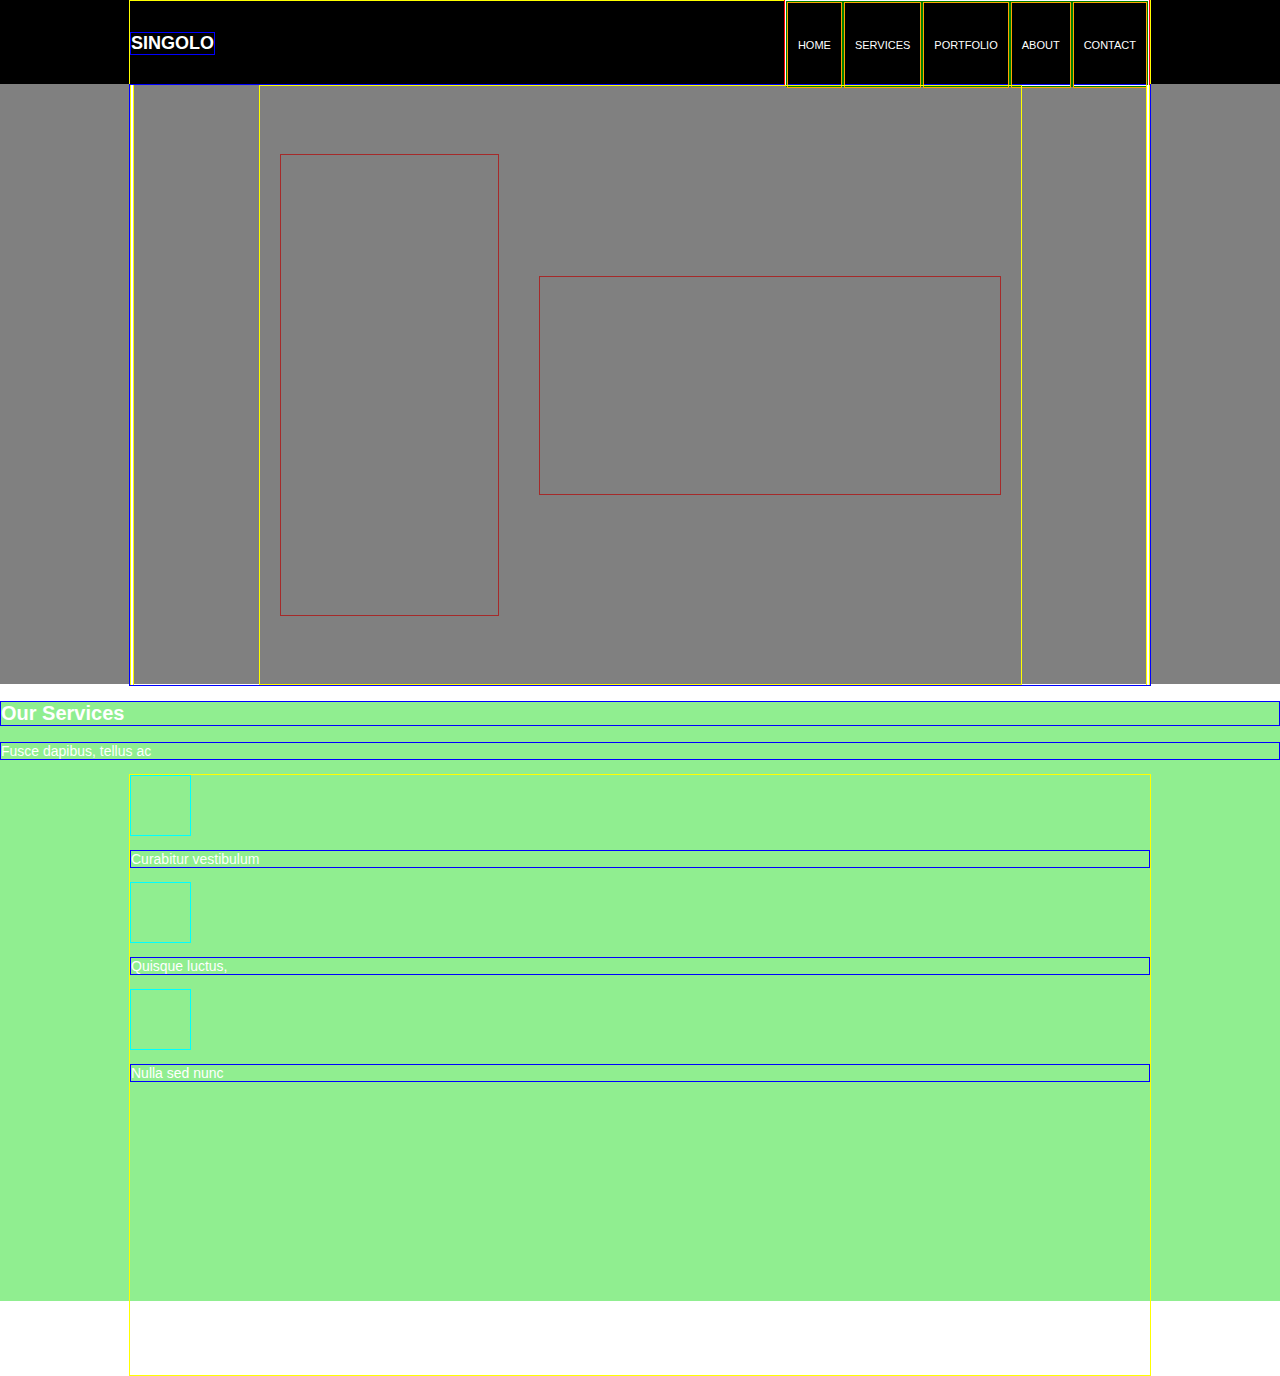
==== singolo1.html @ cde4108e "Singolo/feature: add .html, add .css" ====
﻿<!DOCTYPE html>
<html>
	<head>
		<meta http-equiv="Content-Type" content="text/html; charset=utf-8">
		<title>Singolo</title>
		<link rel="stylesheet" href="singolo1.css">
		<link href="font-awesome-4.7.0/css/font-awesome.min.css" rel="stylesheet">				
	</head>
	<body>	
		<header>
			<div>
				<h1>
					<div class="header-poster-container">
						<div>
						</div>					
					</div>
					<span>SINGOLO</span>									
				</h1>
				<nav class="styled-nav">
					<ul class="nav-menu">			
						<li>
							<a href='#'>HOME</a>
						</li>					
						<li>
							<a href='#'>SERVICES</a>
						</li>
						<li>
							<a href='#'>PORTFOLIO</a>
						</li>
						<li>
							<a href='#'>ABOUT</a>
						</li>
						<li>
							<a href='#'>CONTACT</a>
						</li>					
					</ul>

				</nav>
			</div>
		</header>
		<main>			
			<section class='section-1'>				
				<div class="main-slider">
					<div>
						<i class="fa fa-chevron-left"></i>
					</div>
					<div class="main-slider-content-container">
						<div>
							
						</div>
						<div>
							
						</div>
					</div>
					<div>
						<i class="fa fa-chevron-right"></i>
					</div>
				</div>
			</section>
			<section class='section-2'>				
				<h2>Our Services</h2>
				<p>Fusce dapibus, tellus ac </p>
				<div class="main-content-container">	
					<div>
						<div class="content-icon">						
						</div>
						<div>
							<h3>Custom Design</h3>
							<p>Curabitur vestibulum</p>
						</div>
					</div>
					<div>
						<div class="content-icon">						
						</div>
						<div>
							<h3>Inovative Ideas</h3>
							<p>Quisque luctus,</p>
						</div>
					</div>
					<div>
						<div class="content-icon">						
						</div>
						<div>
							<h3>Love Is The Answer</h3>
							<p>Nulla sed nunc</p>
						</div>
					</div>
				</div>
			</section>
		</main>								
	</body>
</html>
---- singolo1.css ----
html{
	height:100%;
}

body{
/*	width: 1300px;*/
		
	min-height: 100%;
	height: auto;
	position: relative;
	color: rgb(255,255,255);
	background-color: rgb(255,255,255);
	margin: 0 auto;
	padding: 0;
	font-family: Lato-Regular, Verdana, sans-serif;
	font-size: 0;
	user-select: none;
	cursor: default;
}

.content-back-padding{
	height: 64px;
}

header{
	height: 84px;
	max-height: 84px;	
	background-color: black;	
}


header>div{
	height: 100%;
	width: 1020px;
	margin: 0 auto;
	display: flex;
	justify-content: space-between;
	align-items: center;


	border: 1px solid yellow;
}


h1{
	

	border: 1px solid blue;
}

h1 span{
	font-size: 18px;
}




.styled-nav{
	height: 100%;
	display: flex;
	justify-content: center;
	align-items: center;




	border: 1px solid red;
}

.nav-menu a{
	height: 100%;
	padding: 0 10px;
	

	display: flex;
	align-items: center;
	font-size: 11px;
	text-decoration: none;
	font-family: Segoe-WP, Arial, sans-serif;
	color: white;


	border: 1px solid orange;
}

.nav-menu a:hover{	
	color: red;

}


.nav-menu{
	height: 100%;
	display: flex;
	padding: 0;


	border: 1px solid white;
}

.nav-menu li{
	height: 100%;


	border: 1px solid green;
}



.section-1{
	height: 600px;
	max-height: 600px;	
	background-color: gray;
/*	display: flex;	
	justify-content: center;
	align-items: center;*/
}

.main-slider{
	height: 100%;
	width: 1020px;
	margin: 0 auto;
	display: flex;
	justify-content: space-between;

	border: 1px solid blue;
}
.main-slider>div{
/*	height: 100%;*/
	display: flex;
	align-items: center;
	

	border: 1px solid yellow;
}
.main-slider i{	
	height: 100%;
	display: flex;
	align-items: center;
	font-size: 20px;
	color: orange;
	
	border: 1px solid white;		
}

.main-slider-content-container>div:nth-child(1){
	height: 460px;
	width: 217px;
	margin: 0 20px;
	background-image: url("assets/mobile_vertical.png");
	background-repeat: no-repeat;

	border: 1px solid brown;
}
.main-slider-content-container>div:nth-child(2){
	height: 217px;
	width: 460px;
	margin: 0 20px;
	background-image: url("assets/mobile_horizontal.png");
	background-repeat: no-repeat;

	border: 1px solid brown;
}



.section-2{
	height: 600px;
	max-height: 600px;	
	background-color: lightgreen;
/*	display: flex;	
	justify-content: center;
	align-items: center;*/
}

.main-content-container{
	height: 100%;
	width: 1020px;
	margin: 0 auto;

	
	border: 1px solid yellow;
}

h2{
	font-size: 20px;

	border: 1px solid blue;
}

.section-2 p{
	font-size: 14px;

	border: 1px solid blue;
}


.content-icon{
	height: 59px;
	width: 59px;
	border: 1px solid aqua;
}
div:nth-child(1)>.content-icon{
	background-image: url("assets/Pen.png");
}
div:nth-child(2)>.content-icon{
	background-image: url("assets/Bulb.png");
}
div:nth-child(3)>.content-icon{
	background-image: url("assets/Heart.png");
}
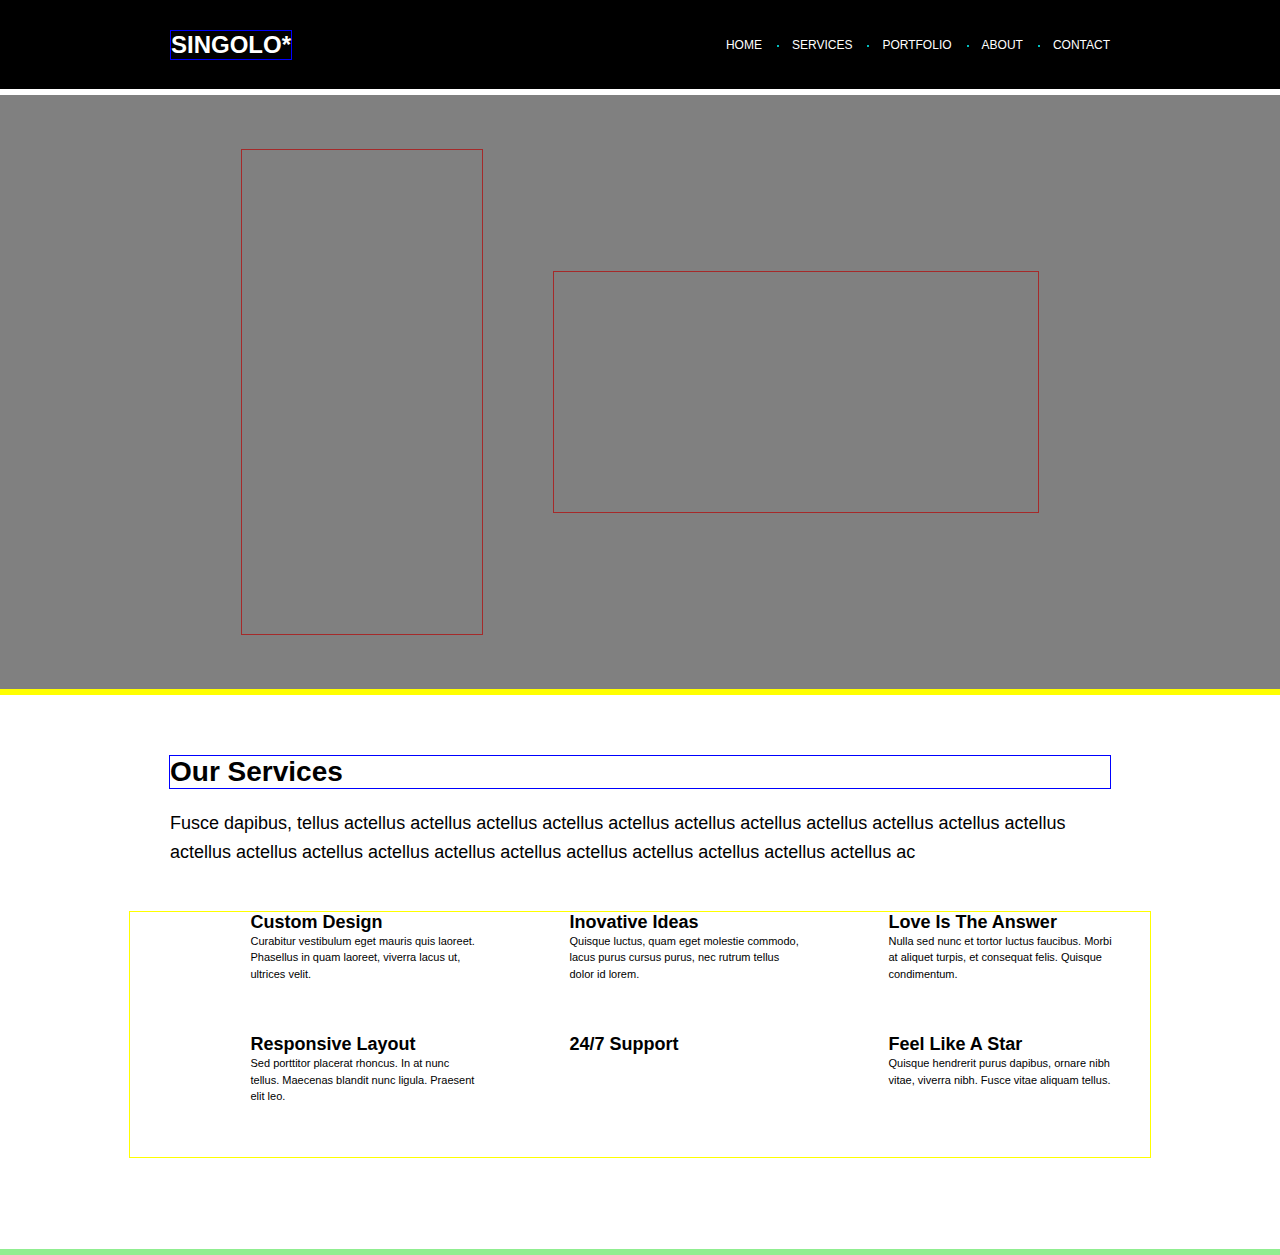
==== commit 2c7e2eb5: "Singolo/refact: modify .html, .css" ====
--- a/singolo1.html
+++ b/singolo1.html
@@ -9,12 +9,8 @@
 	<body>	
 		<header>
 			<div>
-				<h1>
-					<div class="header-poster-container">
-						<div>
-						</div>					
-					</div>
-					<span>SINGOLO</span>									
+				<h1>					
+					SINGOLO*								
 				</h1>
 				<nav class="styled-nav">
 					<ul class="nav-menu">			
@@ -59,14 +55,14 @@
 			</section>
 			<section class='section-2'>				
 				<h2>Our Services</h2>
-				<p>Fusce dapibus, tellus ac </p>
+				<p>Fusce dapibus, tellus actellus actellus actellus actellus actellus actellus actellus actellus actellus actellus actellus actellus actellus actellus actellus actellus actellus actellus actellus actellus actellus actellus ac </p>
 				<div class="main-content-container">	
 					<div>
 						<div class="content-icon">						
 						</div>
 						<div>
 							<h3>Custom Design</h3>
-							<p>Curabitur vestibulum</p>
+							<p>Curabitur vestibulum eget mauris quis laoreet. Phasellus in quam laoreet, viverra lacus ut, ultrices velit.</p>
 						</div>
 					</div>
 					<div>
@@ -74,7 +70,7 @@
 						</div>
 						<div>
 							<h3>Inovative Ideas</h3>
-							<p>Quisque luctus,</p>
+							<p>Quisque luctus, quam eget molestie commodo, lacus purus cursus purus, nec rutrum tellus dolor id lorem.</p>
 						</div>
 					</div>
 					<div>
@@ -82,9 +78,37 @@
 						</div>
 						<div>
 							<h3>Love Is The Answer</h3>
-							<p>Nulla sed nunc</p>
+							<p>Nulla sed nunc et tortor luctus faucibus. Morbi at aliquet turpis, et consequat felis. Quisque condimentum.</p>
 						</div>
 					</div>
+					<div>
+						<div class="content-icon">						
+						</div>
+						<div>
+							<h3>Responsive Layout</h3>
+							<p>Sed porttitor placerat rhoncus. In at nunc tellus. Maecenas blandit nunc ligula. Praesent elit leo.</p>
+						</div>
+					</div>
+					<div>
+						<div class="content-icon">						
+						</div>
+						<div>
+							<h3>24/7 Support</h3>
+							<p></p>
+						</div>
+					</div>
+					<div>
+						<div class="content-icon">						
+						</div>
+						<div>
+							<h3>Feel Like A Star</h3>
+							<p>Quisque hendrerit purus dapibus, ornare nibh vitae, viverra nibh. Fusce vitae aliquam tellus.</p>
+						</div>
+					</div>
+					
+					
+					
+					
 				</div>
 			</section>
 		</main>								
--- a/singolo1.css
+++ b/singolo1.css
@@ -1,3 +1,10 @@
+@font-face{
+	font-family: 'Lato-Regular';
+	src: url('assets/fonts/Lato-Regular.ttf');
+}
+
+
+
 html{
 	height:100%;
 }
@@ -23,182 +30,260 @@
 }
 
 header{
-	height: 84px;
-	max-height: 84px;	
-	background-color: black;	
+	height: 89px;
+	max-height: 89px;	
+	background-color: black;
+	border-bottom: 6px solid white;	
 }
 
 
 header>div{
+	height: 100%;
+	width: 940px;
+	margin: 0 auto;
+	padding: 0 40px;
+	display: flex;
+	justify-content: space-between;
+	align-items: center;
+
+
+/*	border: 1px solid yellow;*/
+}
+
+
+h1{
+	font-size: 24px;
+
+
+	border: 1px solid blue;
+}
+
+
+.styled-nav{
+	height: 100%;
+	display: flex;
+	justify-content: center;
+	align-items: center;
+
+
+/*	border: 1px solid red;*/
+}
+
+.nav-menu a{
+	height: 100%;
+	padding: 0 15px;
+	
+
+	display: flex;
+	align-items: center;
+	font-size: 12px;
+	text-decoration: none;
+	font-family: Lato-Regular, Arial, sans-serif;
+	color: white;
+
+
+/*	border: 1px solid orange;*/
+}
+
+.nav-menu li:last-child a{
+	padding-right: 0;
+}
+
+.nav-menu a:hover{	
+	color: red;
+
+}
+
+
+.nav-menu{
+	height: 100%;
+	display: flex;
+	padding: 0;
+
+
+/*	border: 1px solid white;*/
+}
+
+.nav-menu li{
+	height: 100%;
+	position: relative;
+
+
+/*	border: 1px solid green;*/
+}
+
+.nav-menu li::before{
+	content:"";
+	width: 2px;
+	height: 2px;
+	display: block;
+	position: absolute;
+	top: 50%;
+	background-color: aqua;
+	border-radius: 50%;	
+	
+	
+/*	border: 1px solid white;*/
+}
+
+.nav-menu li:first-child::before{
+	display: none;
+}
+
+
+
+
+.section-1{
+	height: 594px;
+	max-height: 594px;	
+	background-color: gray;
+	border-bottom: 6px solid yellow;
+	
+/*	display: flex;	
+	justify-content: center;
+	align-items: center;*/
+}
+
+.main-slider{
 	height: 100%;
 	width: 1020px;
 	margin: 0 auto;
 	display: flex;
-	justify-content: space-between;
-	align-items: center;
-
-
-	border: 1px solid yellow;
-}
-
-
-h1{
-	
-
-	border: 1px solid blue;
-}
-
-h1 span{
-	font-size: 18px;
-}
-
-
-
-
-.styled-nav{
-	height: 100%;
-	display: flex;
-	justify-content: center;
-	align-items: center;
-
-
-
-
-	border: 1px solid red;
-}
-
-.nav-menu a{
-	height: 100%;
-	padding: 0 10px;
-	
-
-	display: flex;
-	align-items: center;
-	font-size: 11px;
-	text-decoration: none;
-	font-family: Segoe-WP, Arial, sans-serif;
-	color: white;
-
-
-	border: 1px solid orange;
-}
-
-.nav-menu a:hover{	
-	color: red;
-
-}
-
-
-.nav-menu{
-	height: 100%;
-	display: flex;
-	padding: 0;
-
-
-	border: 1px solid white;
-}
-
-.nav-menu li{
-	height: 100%;
-
-
-	border: 1px solid green;
-}
-
-
-
-.section-1{
-	height: 600px;
-	max-height: 600px;	
-	background-color: gray;
+	justify-content: center;
+
+/*	border: 1px solid blue;*/
+}
+.main-slider>div{
+/*	height: 100%;*/
+	display: flex;
+	align-items: center;
+	
+
+/*	border: 1px solid yellow;*/
+}
+.main-slider i{	
+	height: 100%;
+	display: flex;
+	align-items: center;
+	font-size: 26px;
+	color: orange;
+	
+/*	border: 1px solid white;*/		
+}
+
+
+.main-slider-content-container{
+	margin: 0 19px;
+}
+
+
+
+
+
+.main-slider-content-container>div:nth-child(1){
+	height: 484px;
+	width: 240px;
+	margin: 0 35px;
+	background-image: url("assets/mobile_vertical.png");
+	background-repeat: no-repeat;
+
+	border: 1px solid brown;
+}
+.main-slider-content-container>div:nth-child(2){
+	height: 240px;
+	width: 484px;
+	margin: 0 35px;
+	background-image: url("assets/mobile_horizontal.png");
+	background-repeat: no-repeat;
+
+	border: 1px solid brown;
+}
+
+
+
+.section-2{
+	height: 494px;
+	max-height: 494px;
+	background-color: white;
+	border-bottom: 6px solid lightgreen;
+/*	background-color: lightgreen;*/
+	
 /*	display: flex;	
 	justify-content: center;
 	align-items: center;*/
 }
 
-.main-slider{
-	height: 100%;
+.main-content-container{
+/*	height: 100%;*/
 	width: 1020px;
 	margin: 0 auto;
 	display: flex;
-	justify-content: space-between;
+	flex-wrap: wrap;
+	justify-content: center;
+	
+
+	border: 1px solid yellow;
+}
+
+.main-content-container>div{
+/*	width: 33%;	*/
+	
+	display: flex;
+	margin-bottom: 52px;
+	margin-right: 0px;
+	margin-left: 10px;
+	
+/*	border: 1px solid red;*/
+}
+
+
+
+
+
+
+
+h2{
+	width: 940px;
+	font-size: 28px;
+	font-weight: 900;
+	margin: 60px auto 20px auto;
 
 	border: 1px solid blue;
 }
-.main-slider>div{
-/*	height: 100%;*/
-	display: flex;
-	align-items: center;
-	
-
-	border: 1px solid yellow;
-}
-.main-slider i{	
-	height: 100%;
-	display: flex;
-	align-items: center;
-	font-size: 20px;
-	color: orange;
-	
-	border: 1px solid white;		
-}
-
-.main-slider-content-container>div:nth-child(1){
-	height: 460px;
-	width: 217px;
-	margin: 0 20px;
-	background-image: url("assets/mobile_vertical.png");
-	background-repeat: no-repeat;
-
-	border: 1px solid brown;
-}
-.main-slider-content-container>div:nth-child(2){
-	height: 217px;
-	width: 460px;
-	margin: 0 20px;
-	background-image: url("assets/mobile_horizontal.png");
-	background-repeat: no-repeat;
-
-	border: 1px solid brown;
-}
-
-
-
-.section-2{
-	height: 600px;
-	max-height: 600px;	
-	background-color: lightgreen;
-/*	display: flex;	
-	justify-content: center;
-	align-items: center;*/
-}
-
-.main-content-container{
-	height: 100%;
-	width: 1020px;
-	margin: 0 auto;
-
-	
-	border: 1px solid yellow;
-}
-
-h2{
-	font-size: 20px;
-
-	border: 1px solid blue;
-}
-
-.section-2 p{
-	font-size: 14px;
-
-	border: 1px solid blue;
-}
-
+
+.section-2 {
+	color: black;
+}
+
+.section-2>p{
+	width: 940px;
+	margin: 0 auto 44px auto;
+	line-height: 1.6em;
+	
+	font-size: 18px;
+
+/*	border: 1px solid blue;*/
+}
+
+.main-content-container p{
+	margin: 0;
+	font-size: 11px;
+	line-height: 1.5em;
+}
+
+.section-2 h3{
+	margin: 0;
+	font-size: 18px;
+
+/*	border: 1px solid black;*/
+}
 
 .content-icon{
 	height: 59px;
 	width: 59px;
-	border: 1px solid aqua;
+	
+	margin-right: 10px;
+/*	border: 1px solid aqua;*/
 }
 div:nth-child(1)>.content-icon{
 	background-image: url("assets/Pen.png");
@@ -209,3 +294,27 @@
 div:nth-child(3)>.content-icon{
 	background-image: url("assets/Heart.png");
 }
+
+div:nth-child(4)>.content-icon{
+	background-image: url("assets/Phone.png");
+}
+div:nth-child(5)>.content-icon{
+	background-image: url("assets/Bubble.png");
+}
+div:nth-child(6)>.content-icon{
+	background-image: url("assets/Star.png");
+}
+
+.content-icon+div{
+/*	display: flex;
+	flex-direction: column;*/
+/*	width: -59px+(100%);*/
+/*	margin: 0 20px 0 0; */
+	width: 230px;
+	margin-left: 10px;
+	margin-right: 0px;
+	
+/*	border: 2px solid pink;*/
+}
+
+
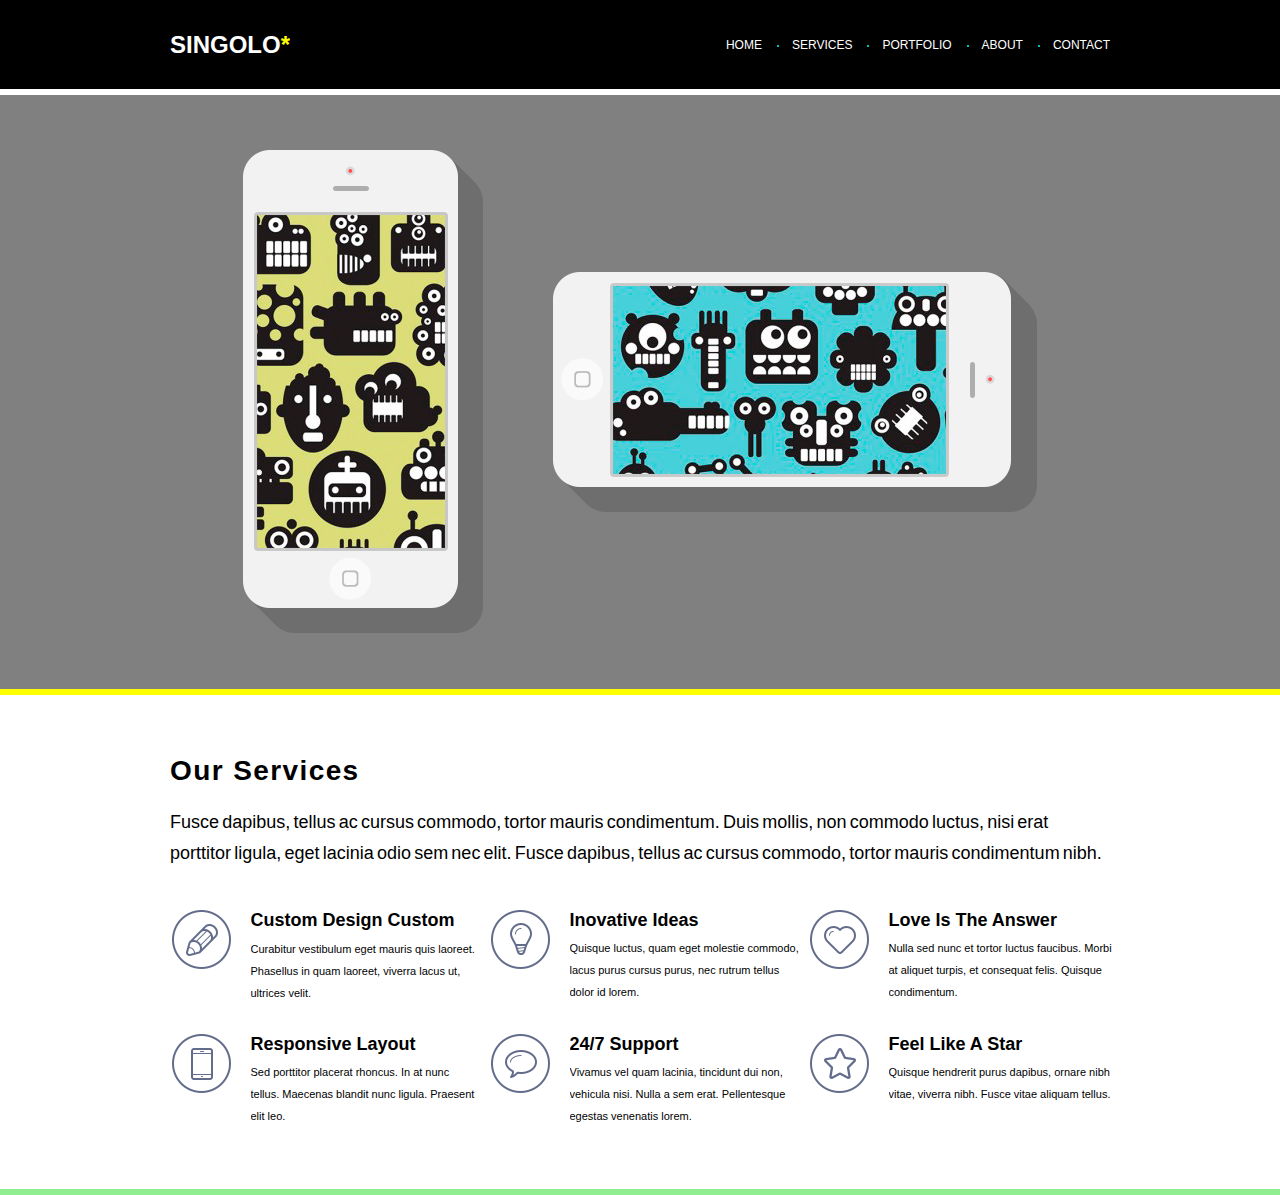
==== commit de737540: "Singolo/feature: add images & font" ====
--- a/singolo1.html
+++ b/singolo1.html
@@ -10,7 +10,7 @@
 		<header>
 			<div>
 				<h1>					
-					SINGOLO*								
+					<a href="#">SINGOLO<span>*</span></a>								
 				</h1>
 				<nav class="styled-nav">
 					<ul class="nav-menu">			
@@ -32,7 +32,7 @@
 					</ul>
 
 				</nav>
-			</div>
+			</div>			
 		</header>
 		<main>			
 			<section class='section-1'>				
@@ -51,17 +51,17 @@
 					<div>
 						<i class="fa fa-chevron-right"></i>
 					</div>
-				</div>
+				</div>				
 			</section>
 			<section class='section-2'>				
 				<h2>Our Services</h2>
-				<p>Fusce dapibus, tellus actellus actellus actellus actellus actellus actellus actellus actellus actellus actellus actellus actellus actellus actellus actellus actellus actellus actellus actellus actellus actellus actellus ac </p>
+				<p>Fusce dapibus, tellus ac cursus commodo, tortor mauris condimentum. Duis mollis, non commodo luctus, nisi erat porttitor ligula, eget lacinia odio sem nec elit. Fusce dapibus, tellus ac cursus commodo, tortor mauris condimentum nibh.</p>
 				<div class="main-content-container">	
 					<div>
 						<div class="content-icon">						
 						</div>
 						<div>
-							<h3>Custom Design</h3>
+							<h3>Custom Design Custom DesignCustom DesignCustom DesignCustom DesignCustom Designs</h3>
 							<p>Curabitur vestibulum eget mauris quis laoreet. Phasellus in quam laoreet, viverra lacus ut, ultrices velit.</p>
 						</div>
 					</div>
@@ -94,7 +94,7 @@
 						</div>
 						<div>
 							<h3>24/7 Support</h3>
-							<p></p>
+							<p>Vivamus vel quam lacinia, tincidunt dui non, vehicula nisi. Nulla a sem erat. Pellentesque egestas venenatis lorem.</p>
 						</div>
 					</div>
 					<div>
@@ -106,9 +106,6 @@
 						</div>
 					</div>
 					
-					
-					
-					
 				</div>
 			</section>
 		</main>								
--- a/singolo1.css
+++ b/singolo1.css
@@ -9,9 +9,7 @@
 	height:100%;
 }
 
-body{
-/*	width: 1300px;*/
-		
+body{	
 	min-height: 100%;
 	height: auto;
 	position: relative;
@@ -31,7 +29,8 @@
 
 header{
 	height: 89px;
-	max-height: 89px;	
+	max-height: 89px;
+	overflow: hidden;	
 	background-color: black;
 	border-bottom: 6px solid white;	
 }
@@ -49,15 +48,23 @@
 
 /*	border: 1px solid yellow;*/
 }
-
-
 h1{
+	max-height: 29px;
+	overflow: hidden;
+}
+
+h1>a{
 	font-size: 24px;
-
-
-	border: 1px solid blue;
-}
-
+	text-decoration: none;
+	font-family: Lato-Regular, Arial, sans-serif;
+	color: white;
+
+/*	border: 1px solid blue;*/
+}
+
+h1 span{	
+	color: yellow;
+}
 
 .styled-nav{
 	height: 100%;
@@ -97,6 +104,7 @@
 
 .nav-menu{
 	height: 100%;
+	max-width: 400px;
 	display: flex;
 	padding: 0;
 
@@ -135,7 +143,8 @@
 
 .section-1{
 	height: 594px;
-	max-height: 594px;	
+	max-height: 594px;
+	overflow: hidden;	
 	background-color: gray;
 	border-bottom: 6px solid yellow;
 	
@@ -162,18 +171,22 @@
 /*	border: 1px solid yellow;*/
 }
 .main-slider i{	
-	height: 100%;
-	display: flex;
-	align-items: center;
+	height: 10%;
+	display: flex;
+	align-items: center;
+	padding: 0 5px;
 	font-size: 26px;
-	color: orange;
+	color: black;
 	
 /*	border: 1px solid white;*/		
 }
 
+.main-slider i:hover{	
+	color: orange;		
+}
 
 .main-slider-content-container{
-	margin: 0 19px;
+	margin: 0 15px;
 }
 
 
@@ -184,19 +197,19 @@
 	height: 484px;
 	width: 240px;
 	margin: 0 35px;
-	background-image: url("assets/mobile_vertical.png");
+	background-image: url("assets/Phone_Vertical.png");
 	background-repeat: no-repeat;
 
-	border: 1px solid brown;
+/*	border: 1px solid brown;*/
 }
 .main-slider-content-container>div:nth-child(2){
 	height: 240px;
 	width: 484px;
 	margin: 0 35px;
-	background-image: url("assets/mobile_horizontal.png");
+	background-image: url("assets/Phone_Horizontal.png");
 	background-repeat: no-repeat;
 
-	border: 1px solid brown;
+/*	border: 1px solid brown;*/
 }
 
 
@@ -204,6 +217,7 @@
 .section-2{
 	height: 494px;
 	max-height: 494px;
+	overflow: hidden;
 	background-color: white;
 	border-bottom: 6px solid lightgreen;
 /*	background-color: lightgreen;*/
@@ -222,14 +236,14 @@
 	justify-content: center;
 	
 
-	border: 1px solid yellow;
+/*	border: 1px solid yellow;*/
 }
 
 .main-content-container>div{
 /*	width: 33%;	*/
 	
 	display: flex;
-	margin-bottom: 52px;
+	margin-bottom: 30px;
 	margin-right: 0px;
 	margin-left: 10px;
 	
@@ -244,11 +258,14 @@
 
 h2{
 	width: 940px;
+	max-height: 34px;
+	overflow: hidden;
 	font-size: 28px;
 	font-weight: 900;
+	letter-spacing: 0.05em;
 	margin: 60px auto 20px auto;
 
-	border: 1px solid blue;
+/*	border: 1px solid blue;*/
 }
 
 .section-2 {
@@ -257,9 +274,12 @@
 
 .section-2>p{
 	width: 940px;
-	margin: 0 auto 44px auto;
-	line-height: 1.6em;
-	
+	max-height: 56px;
+	overflow: hidden;
+	margin: 0 auto 47px auto;
+	line-height: 1.7em;
+/*	letter-spacing: 0.002em;*/
+	word-spacing: -0.1em;
 	font-size: 18px;
 
 /*	border: 1px solid blue;*/
@@ -268,12 +288,18 @@
 .main-content-container p{
 	margin: 0;
 	font-size: 11px;
-	line-height: 1.5em;
+	max-height: 66px;
+	overflow: hidden;
+	line-height: 2.0em;
 }
 
 .section-2 h3{
-	margin: 0;
+	margin: 0 0 6px 0;
 	font-size: 18px;
+	max-height: 22px;
+	overflow: hidden;
+
+	
 
 /*	border: 1px solid black;*/
 }
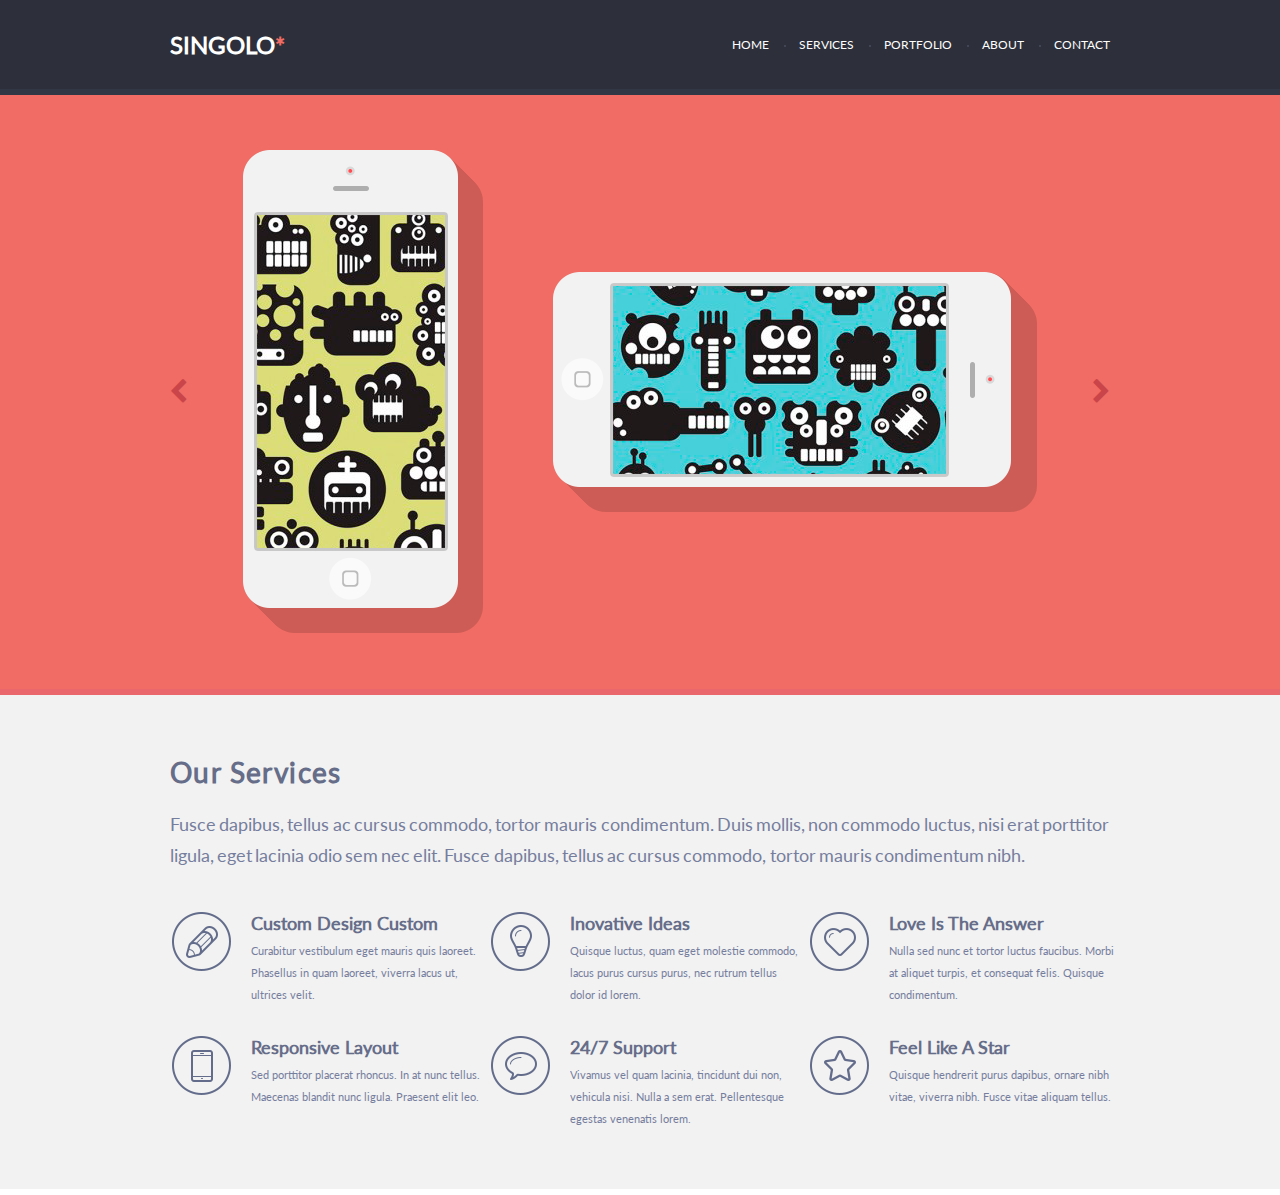
==== commit 09c953fb: "Singolo/feature: add font-awesome" ====
--- a/singolo1.html
+++ b/singolo1.html
@@ -10,47 +10,28 @@
 		<header>
 			<div>
 				<h1>					
-					<a href="#">SINGOLO<span>*</span></a>								
+					<a href="https://sergmi.github.io/singolo/singolo1.html">SINGOLO<span>*</span></a>								
 				</h1>
 				<nav class="styled-nav">
 					<ul class="nav-menu">			
-						<li>
-							<a href='#'>HOME</a>
-						</li>					
-						<li>
-							<a href='#'>SERVICES</a>
-						</li>
-						<li>
-							<a href='#'>PORTFOLIO</a>
-						</li>
-						<li>
-							<a href='#'>ABOUT</a>
-						</li>
-						<li>
-							<a href='#'>CONTACT</a>
-						</li>					
+						<li><a href='#'>HOME</a></li>					
+						<li><a href='#'>SERVICES</a></li>
+						<li><a href='#'>PORTFOLIO</a></li>
+						<li><a href='#'>ABOUT</a></li>
+						<li><a href='#'>CONTACT</a></li>					
 					</ul>
-
 				</nav>
 			</div>			
 		</header>
 		<main>			
 			<section class='section-1'>				
 				<div class="main-slider">
-					<div>
-						<i class="fa fa-chevron-left"></i>
+					<div><i class="fa fa-chevron-left"></i></div>
+					<div class="main-slider-content-container">
+						<div></div>
+						<div></div>
 					</div>
-					<div class="main-slider-content-container">
-						<div>
-							
-						</div>
-						<div>
-							
-						</div>
-					</div>
-					<div>
-						<i class="fa fa-chevron-right"></i>
-					</div>
+					<div><i class="fa fa-chevron-right"></i></div>
 				</div>				
 			</section>
 			<section class='section-2'>				
@@ -58,54 +39,47 @@
 				<p>Fusce dapibus, tellus ac cursus commodo, tortor mauris condimentum. Duis mollis, non commodo luctus, nisi erat porttitor ligula, eget lacinia odio sem nec elit. Fusce dapibus, tellus ac cursus commodo, tortor mauris condimentum nibh.</p>
 				<div class="main-content-container">	
 					<div>
-						<div class="content-icon">						
-						</div>
+						<div class="content-icon"></div>
 						<div>
 							<h3>Custom Design Custom DesignCustom DesignCustom DesignCustom DesignCustom Designs</h3>
 							<p>Curabitur vestibulum eget mauris quis laoreet. Phasellus in quam laoreet, viverra lacus ut, ultrices velit.</p>
 						</div>
 					</div>
 					<div>
-						<div class="content-icon">						
-						</div>
+						<div class="content-icon"></div>
 						<div>
 							<h3>Inovative Ideas</h3>
 							<p>Quisque luctus, quam eget molestie commodo, lacus purus cursus purus, nec rutrum tellus dolor id lorem.</p>
 						</div>
 					</div>
 					<div>
-						<div class="content-icon">						
-						</div>
+						<div class="content-icon"></div>
 						<div>
 							<h3>Love Is The Answer</h3>
 							<p>Nulla sed nunc et tortor luctus faucibus. Morbi at aliquet turpis, et consequat felis. Quisque condimentum.</p>
 						</div>
 					</div>
 					<div>
-						<div class="content-icon">						
-						</div>
+						<div class="content-icon"></div>
 						<div>
 							<h3>Responsive Layout</h3>
 							<p>Sed porttitor placerat rhoncus. In at nunc tellus. Maecenas blandit nunc ligula. Praesent elit leo.</p>
 						</div>
 					</div>
 					<div>
-						<div class="content-icon">						
-						</div>
+						<div class="content-icon"></div>
 						<div>
 							<h3>24/7 Support</h3>
 							<p>Vivamus vel quam lacinia, tincidunt dui non, vehicula nisi. Nulla a sem erat. Pellentesque egestas venenatis lorem.</p>
 						</div>
 					</div>
 					<div>
-						<div class="content-icon">						
-						</div>
+						<div class="content-icon"></div>
 						<div>
 							<h3>Feel Like A Star</h3>
 							<p>Quisque hendrerit purus dapibus, ornare nibh vitae, viverra nibh. Fusce vitae aliquam tellus.</p>
 						</div>
 					</div>
-					
 				</div>
 			</section>
 		</main>								
--- a/singolo1.css
+++ b/singolo1.css
@@ -1,9 +1,7 @@
 @font-face{
 	font-family: 'Lato-Regular';
-	src: url('assets/fonts/Lato-Regular.ttf');
-}
-
-
+	src: url('assets/Lato-Regular.ttf');
+}
 
 html{
 	height:100%;
@@ -31,8 +29,8 @@
 	height: 89px;
 	max-height: 89px;
 	overflow: hidden;	
-	background-color: black;
-	border-bottom: 6px solid white;	
+	background-color: #2D303A;
+	border-bottom: 6px solid #323746;	
 }
 
 
@@ -44,9 +42,6 @@
 	display: flex;
 	justify-content: space-between;
 	align-items: center;
-
-
-/*	border: 1px solid yellow;*/
 }
 h1{
 	max-height: 29px;
@@ -57,13 +52,11 @@
 	font-size: 24px;
 	text-decoration: none;
 	font-family: Lato-Regular, Arial, sans-serif;
-	color: white;
-
-/*	border: 1px solid blue;*/
+	color: #FFFFFF;
 }
 
 h1 span{	
-	color: yellow;
+	color: #F06C64;
 }
 
 .styled-nav{
@@ -71,25 +64,17 @@
 	display: flex;
 	justify-content: center;
 	align-items: center;
-
-
-/*	border: 1px solid red;*/
 }
 
 .nav-menu a{
 	height: 100%;
 	padding: 0 15px;
-	
-
 	display: flex;
 	align-items: center;
 	font-size: 12px;
 	text-decoration: none;
 	font-family: Lato-Regular, Arial, sans-serif;
-	color: white;
-
-
-/*	border: 1px solid orange;*/
+	color: #FFFFFF;
 }
 
 .nav-menu li:last-child a{
@@ -97,27 +82,19 @@
 }
 
 .nav-menu a:hover{	
-	color: red;
-
-}
-
+	color: #F06C64;
+}
 
 .nav-menu{
 	height: 100%;
 	max-width: 400px;
 	display: flex;
 	padding: 0;
-
-
-/*	border: 1px solid white;*/
 }
 
 .nav-menu li{
 	height: 100%;
 	position: relative;
-
-
-/*	border: 1px solid green;*/
 }
 
 .nav-menu li::before{
@@ -127,48 +104,32 @@
 	display: block;
 	position: absolute;
 	top: 50%;
-	background-color: aqua;
+	background-color: #494E62;
 	border-radius: 50%;	
-	
-	
-/*	border: 1px solid white;*/
 }
 
 .nav-menu li:first-child::before{
 	display: none;
 }
-
-
-
 
 .section-1{
 	height: 594px;
 	max-height: 594px;
 	overflow: hidden;	
-	background-color: gray;
-	border-bottom: 6px solid yellow;
-	
-/*	display: flex;	
+	background-color: #F06C64;
+	border-bottom: 6px solid #EA676B;
+}
+
+.main-slider{
+	height: 100%;
+	width: 1020px;
+	margin: 0 auto;
+	display: flex;
 	justify-content: center;
-	align-items: center;*/
-}
-
-.main-slider{
-	height: 100%;
-	width: 1020px;
-	margin: 0 auto;
-	display: flex;
-	justify-content: center;
-
-/*	border: 1px solid blue;*/
 }
 .main-slider>div{
-/*	height: 100%;*/
-	display: flex;
-	align-items: center;
-	
-
-/*	border: 1px solid yellow;*/
+	display: flex;
+	align-items: center;
 }
 .main-slider i{	
 	height: 10%;
@@ -176,22 +137,16 @@
 	align-items: center;
 	padding: 0 5px;
 	font-size: 26px;
-	color: black;
-	
-/*	border: 1px solid white;*/		
+	color: #CA4549;	
 }
 
 .main-slider i:hover{	
-	color: orange;		
+	color: #DBDC7E;		
 }
 
 .main-slider-content-container{
 	margin: 0 15px;
 }
-
-
-
-
 
 .main-slider-content-container>div:nth-child(1){
 	height: 484px;
@@ -199,8 +154,6 @@
 	margin: 0 35px;
 	background-image: url("assets/Phone_Vertical.png");
 	background-repeat: no-repeat;
-
-/*	border: 1px solid brown;*/
 }
 .main-slider-content-container>div:nth-child(2){
 	height: 240px;
@@ -208,53 +161,30 @@
 	margin: 0 35px;
 	background-image: url("assets/Phone_Horizontal.png");
 	background-repeat: no-repeat;
-
-/*	border: 1px solid brown;*/
-}
-
-
+}
 
 .section-2{
 	height: 494px;
 	max-height: 494px;
 	overflow: hidden;
-	background-color: white;
-	border-bottom: 6px solid lightgreen;
-/*	background-color: lightgreen;*/
-	
-/*	display: flex;	
-	justify-content: center;
-	align-items: center;*/
+	background-color: #F2F2F2;
+	border-bottom: 6px solid #FFFFFF;
 }
 
 .main-content-container{
-/*	height: 100%;*/
 	width: 1020px;
 	margin: 0 auto;
 	display: flex;
 	flex-wrap: wrap;
 	justify-content: center;
-	
-
-/*	border: 1px solid yellow;*/
 }
 
 .main-content-container>div{
-/*	width: 33%;	*/
-	
 	display: flex;
 	margin-bottom: 30px;
 	margin-right: 0px;
 	margin-left: 10px;
-	
-/*	border: 1px solid red;*/
-}
-
-
-
-
-
-
+}
 
 h2{
 	width: 940px;
@@ -264,8 +194,7 @@
 	font-weight: 900;
 	letter-spacing: 0.05em;
 	margin: 60px auto 20px auto;
-
-/*	border: 1px solid blue;*/
+	color: #666D89;
 }
 
 .section-2 {
@@ -278,11 +207,9 @@
 	overflow: hidden;
 	margin: 0 auto 47px auto;
 	line-height: 1.7em;
-/*	letter-spacing: 0.002em;*/
 	word-spacing: -0.1em;
 	font-size: 18px;
-
-/*	border: 1px solid blue;*/
+	color: #767E9E;
 }
 
 .main-content-container p{
@@ -291,6 +218,7 @@
 	max-height: 66px;
 	overflow: hidden;
 	line-height: 2.0em;
+	color: #767E9E;
 }
 
 .section-2 h3{
@@ -298,18 +226,13 @@
 	font-size: 18px;
 	max-height: 22px;
 	overflow: hidden;
-
-	
-
-/*	border: 1px solid black;*/
+	color: #666D89;
 }
 
 .content-icon{
 	height: 59px;
 	width: 59px;
-	
 	margin-right: 10px;
-/*	border: 1px solid aqua;*/
 }
 div:nth-child(1)>.content-icon{
 	background-image: url("assets/Pen.png");
@@ -320,7 +243,6 @@
 div:nth-child(3)>.content-icon{
 	background-image: url("assets/Heart.png");
 }
-
 div:nth-child(4)>.content-icon{
 	background-image: url("assets/Phone.png");
 }
@@ -332,15 +254,9 @@
 }
 
 .content-icon+div{
-/*	display: flex;
-	flex-direction: column;*/
-/*	width: -59px+(100%);*/
-/*	margin: 0 20px 0 0; */
 	width: 230px;
 	margin-left: 10px;
 	margin-right: 0px;
-	
-/*	border: 2px solid pink;*/
-}
-
-
+}
+
+
